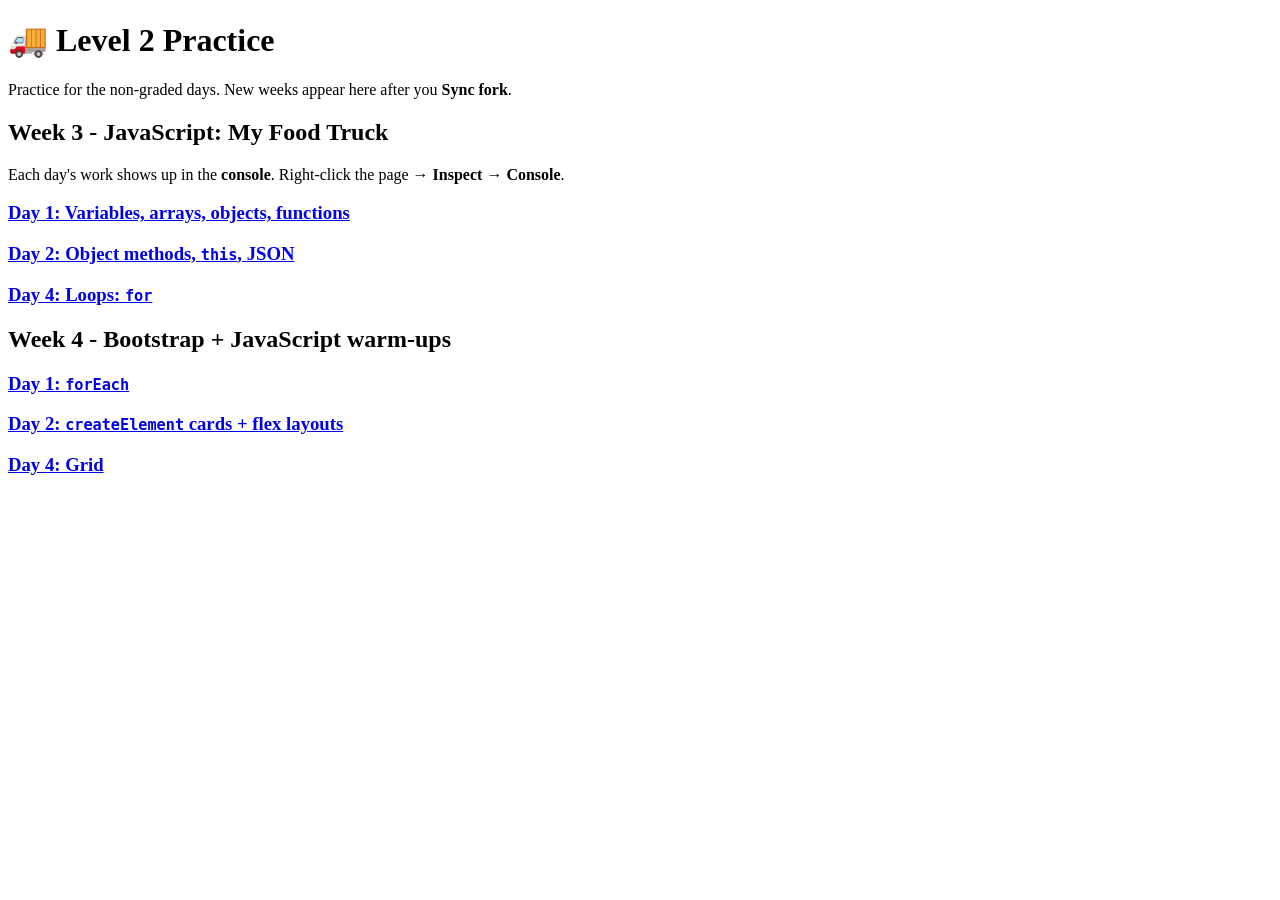
==== index.html @ 81ba924f "Merge branch 'JenniferT9462:main' into main" ====
<!DOCTYPE html>
<html lang="en">
<head>
  <meta charset="UTF-8">
  <meta name="viewport" content="width=device-width, initial-scale=1.0">
  <title>Level 2 Practice</title>
  <link rel="stylesheet" href="style.css">
</head>
<body>
  <h1>🚚 Level 2 Practice</h1>
  <p>Practice for the non-graded days. New weeks appear here after you <strong>Sync fork</strong>.</p>

  <h2>Week 3 - JavaScript: My Food Truck</h2>
  <p class="tip">Each day's work shows up in the <strong>console</strong>.
    Right-click the page → <strong>Inspect</strong> → <strong>Console</strong>.</p>

  <h3><a href="week-3/day-1/index.html">Day 1: Variables, arrays, objects, functions</a></h3>
 

  <h3><a href="week-3/day-2/index.html">Day 2: Object methods, <code>this</code>, JSON</a></h3>
  
  <h3><a href="week-3/day-4/index.html">Day 4: Loops: <code>for</code></a></h3>

  <h2>Week 4 - Bootstrap + JavaScript warm-ups</h2>

  <h3><a href="week-4/day-1/index.html">Day 1: <code>forEach</code></a></h3>

  <h3><a href="week-4/day-2/index.html">Day 2: <code>createElement</code> cards + flex layouts</a></h3>

  <h3><a href="week-4/day-4/index.html">Day 4: Grid</a></h3>

</body>
</html>
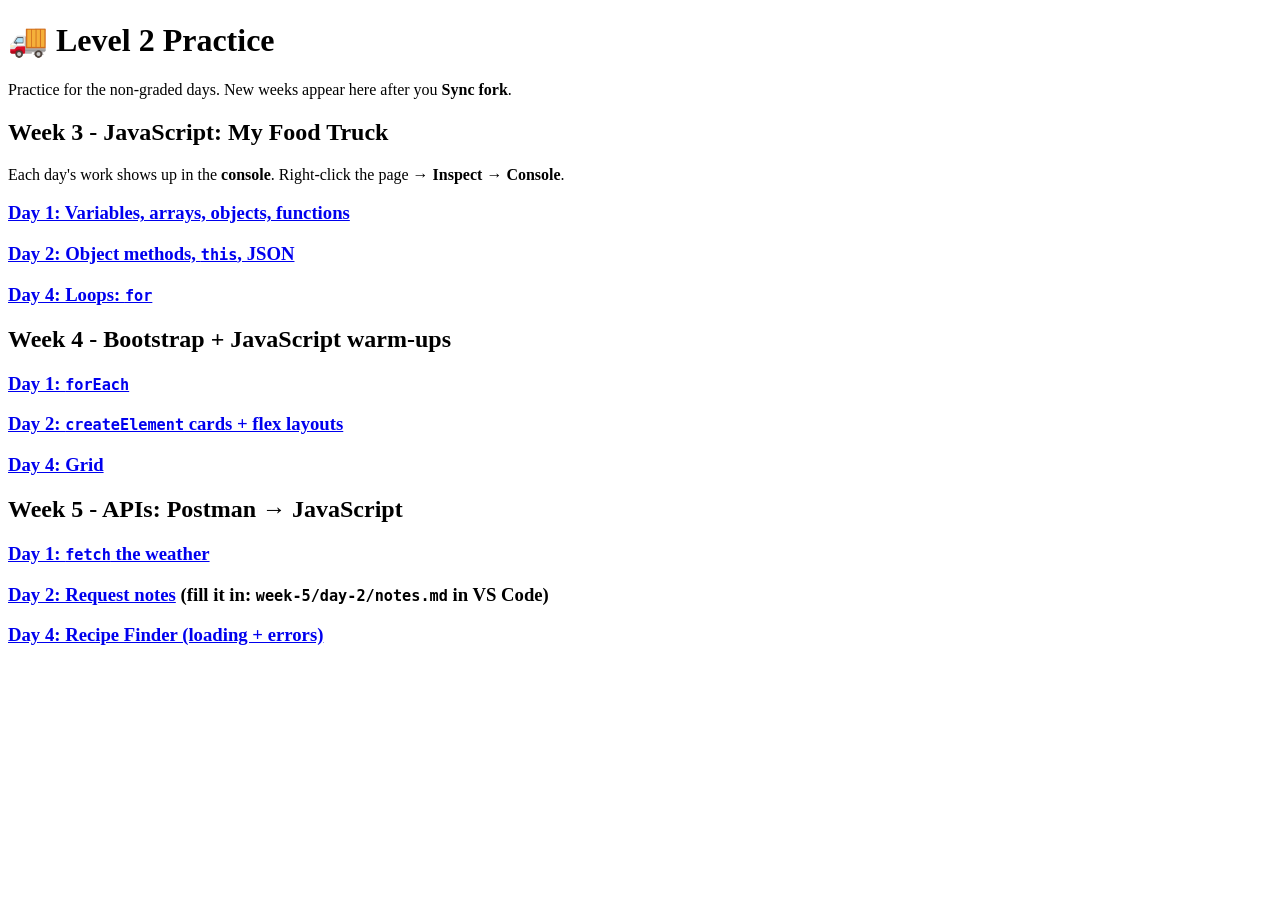
==== commit e6daa369: "Merge branch 'JenniferT9462:main' into main" ====
--- a/index.html
+++ b/index.html
@@ -29,5 +29,27 @@
 
   <h3><a href="week-4/day-4/index.html">Day 4: Grid</a></h3>
 
+  <h2>Week 5 - APIs: Postman → JavaScript</h2>
+
+  <h3><a href="week-5/day-1/index.html">Day 1: <code>fetch</code> the weather</a></h3>
+
+  <h3><a href="https://github.com/JenniferT9462/level-2-practice/blob/main/week-5/day-2/notes.md">Day 2: Request notes</a> (fill it in: <code>week-5/day-2/notes.md</code> in VS Code)</h3>
+
+  <h3><a href="week-5/day-4/index.html">Day 4: Recipe Finder (loading + errors)</a></h3>
+
+  <!-- <h2>Week 6 - API reliability</h2>
+
+  <h3><a href="week-6/day-1/index.html">Day 1: Recipe Search (the 4 endings)</a></h3>
+
+  <h3><a href="week-6/day-2/index.html">Day 2: Ask the Chef (a key, kept secret)</a></h3>
+
+  <h3><a href="week-6/day-4/index.html">Day 4: Recipe Stats (map, filter, reduce)</a></h3>
+
+  <h2>Week 7 - Apps people use</h2>
+
+  <h3><a href="week-7/day-1/index.html">Days 1–2: Recipe Picker (inputs + localStorage)</a></h3>
+
+  <h3><a href="week-7/day-4/index.html">Day 4: Recipe Cards (Tailwind)</a></h3> -->
+
 </body>
 </html>
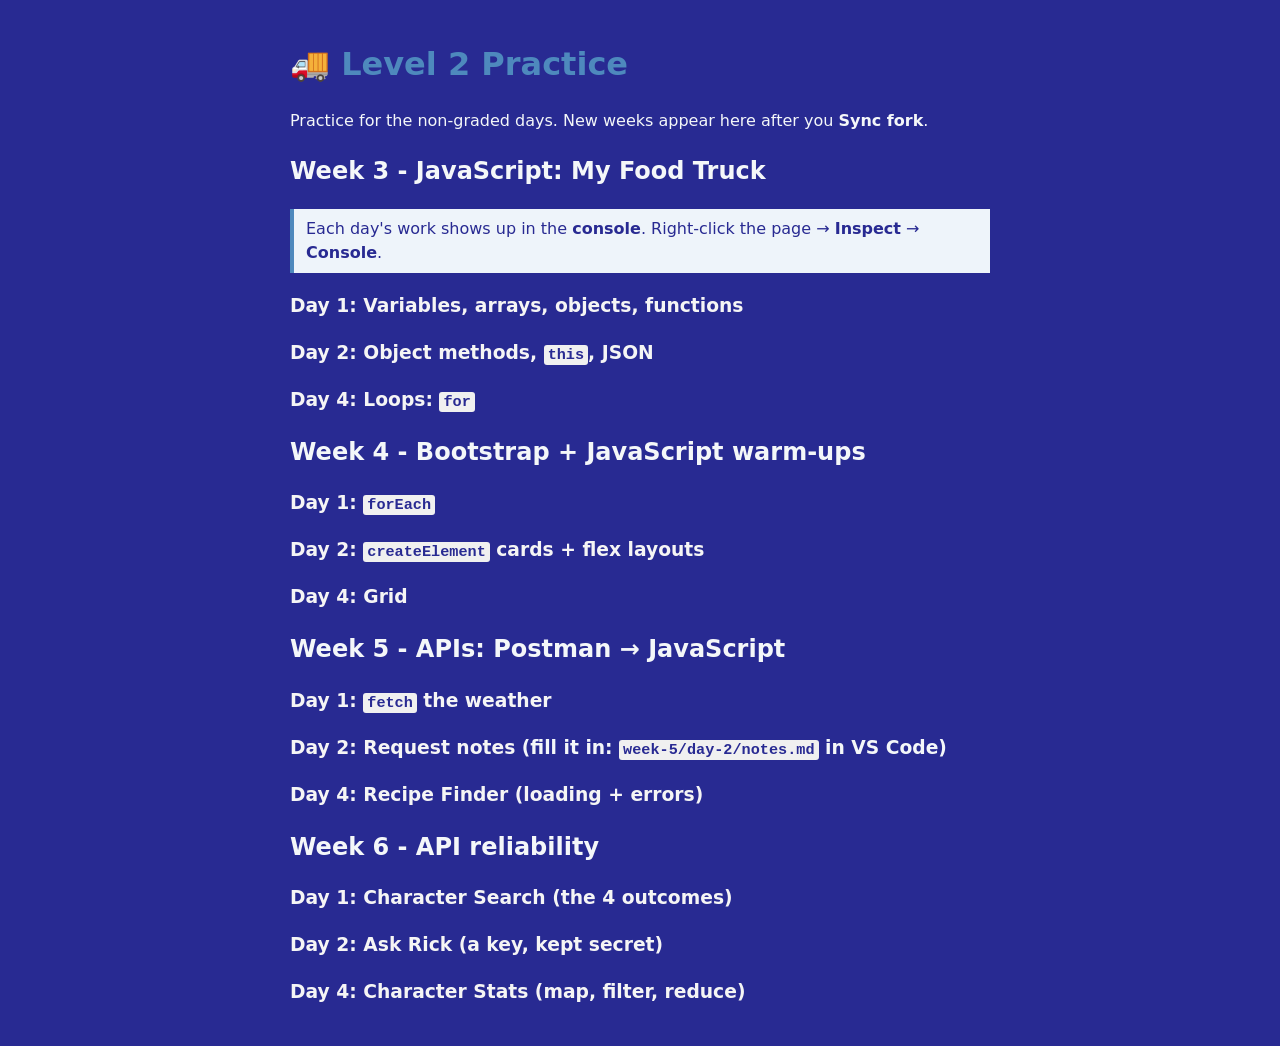
==== commit 9150cd19: "Merge branch 'JenniferT9462:main' into main" ====
--- a/index.html
+++ b/index.html
@@ -37,19 +37,19 @@
 
   <h3><a href="week-5/day-4/index.html">Day 4: Recipe Finder (loading + errors)</a></h3>
 
-  <!-- <h2>Week 6 - API reliability</h2>
+  <h2>Week 6 - API reliability</h2>
 
-  <h3><a href="week-6/day-1/index.html">Day 1: Recipe Search (the 4 endings)</a></h3>
+  <h3><a href="week-6/day-1/index.html">Day 1: Character Search (the 4 outcomes)</a></h3>
 
-  <h3><a href="week-6/day-2/index.html">Day 2: Ask the Chef (a key, kept secret)</a></h3>
+  <h3><a href="week-6/day-2/index.html">Day 2: Ask Rick (a key, kept secret)</a></h3>
 
-  <h3><a href="week-6/day-4/index.html">Day 4: Recipe Stats (map, filter, reduce)</a></h3>
+  <h3><a href="week-6/day-4/index.html">Day 4: Character Stats (map, filter, reduce)</a></h3>
 
-  <h2>Week 7 - Apps people use</h2>
+  <!-- <h2>Week 7 - Apps people use</h2>
 
   <h3><a href="week-7/day-1/index.html">Days 1–2: Recipe Picker (inputs + localStorage)</a></h3>
 
-  <h3><a href="week-7/day-4/index.html">Day 4: Recipe Cards (Tailwind)</a></h3> -->
+  <h3><a href="week-7/day-4/index.html">Day 4: Recipe Cards (Tailwind)</a></h3> --> 
 
 </body>
 </html>
--- a/style.css
+++ b/style.css
@@ -0,0 +1,61 @@
+body {
+  font-family: system-ui, sans-serif;
+  max-width: 700px;
+  margin: 40px auto;
+  padding: 0 16px;
+  line-height: 1.5;
+  background: #282a92;
+  color: #f4f7f9;
+}
+
+h1 {
+  color: #4e89bd;
+}
+
+.tip {
+  background: #eef4fa;
+  border-left: 4px solid #4e89bd;
+  padding: 8px 12px;
+  color: #282a92;
+}
+
+a {
+ text-decoration: none; 
+ color: whitesmoke;
+}
+
+a:hover {
+  font-size: 24px;
+  border: solid white 2px;
+  padding: 4px;
+  transition: transform 0.3s ease-out;
+}
+
+code {
+  background: #f0f0f0;
+  padding: 1px 4px;
+  border-radius: 3px;
+  color: #282a92;
+}
+
+pre {
+  background: #f0f0f0;
+  padding: 8px 12px;
+  border-radius: 4px;
+  overflow-x: auto;
+}
+
+pre code {
+  padding: 0;
+}
+
+dt {
+  font-weight: bold;
+  margin-top: 12px;
+}
+
+dd {
+  margin-left: 16px;
+}
+
+#weather { white-space: pre-line; } 
